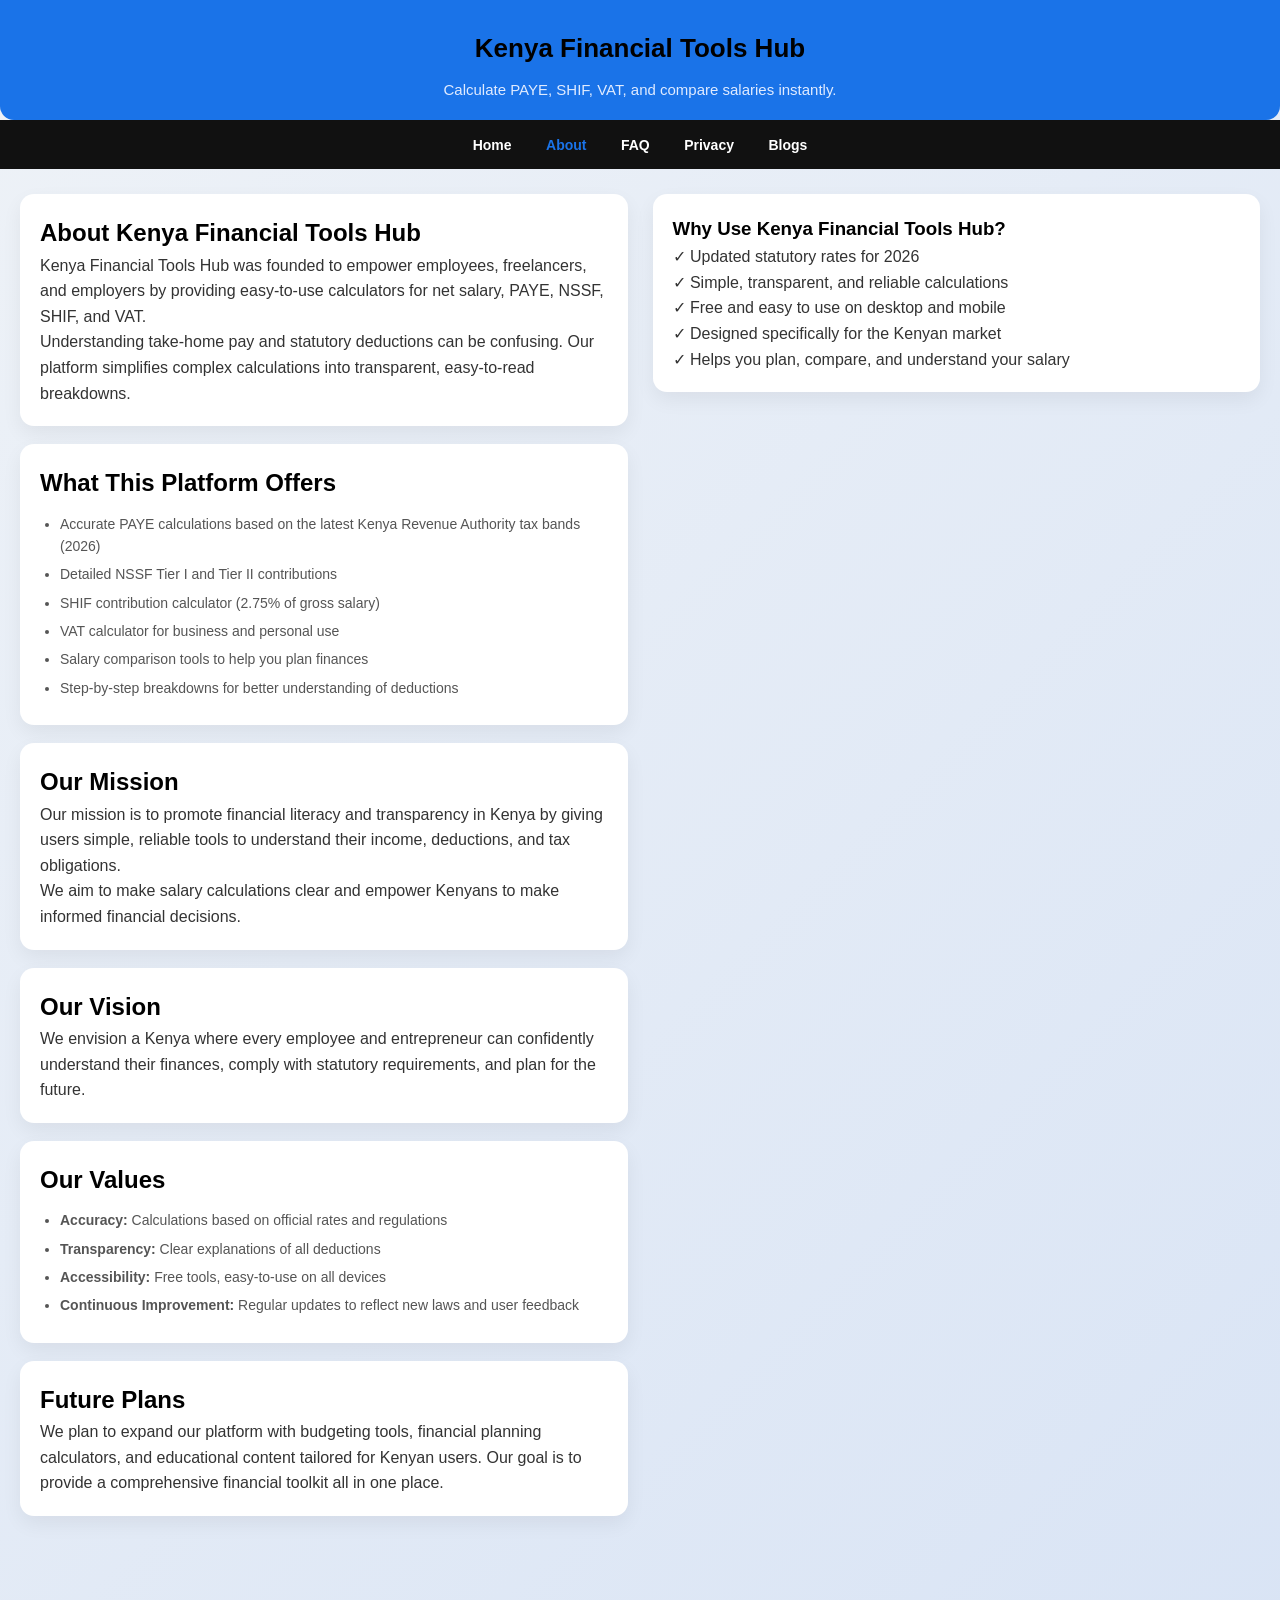
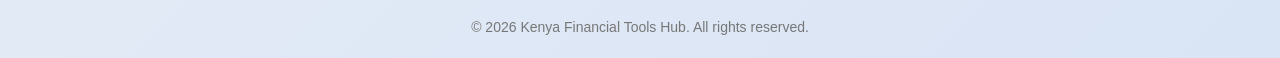
==== about.html @ 0c50e763 "Update about.html" ====
<!DOCTYPE html>
<html lang="en">
<head>
<meta charset="UTF-8">
<meta name="viewport" content="width=device-width, initial-scale=1.0">
<title>About – Kenya Financial Tools Hub</title>
<meta name="description" content="Learn about Kenya Financial Tools Hub and how it helps you calculate PAYE, SHIF, VAT, and net salary accurately while promoting financial awareness.">
<meta name="keywords" content="Kenya salary calculator, PAYE Kenya, SHIF calculator, NSSF 2026, VAT calculator, financial tools Kenya">
<link rel="stylesheet" href="style.css">
</head>

<body>

<header>
  <div class="header-top">
    <h1>Kenya Financial Tools Hub</h1>
    <p>Calculate PAYE, SHIF, VAT, and compare salaries instantly.</p>
  </div>
  <nav>
    <a href="index.html">Home</a>
    <a href="about.html" style="color:#1a73e8;">About</a>
    <a href="faq.html">FAQ</a>
    <a href="privacy.html">Privacy</a>
    <a href="blogs.html">Blogs</a>
  </nav>
</header>

<main class="main-grid">

  <!-- Main Content Column -->
  <section class="info-column">

    <div class="info-card">
      <h2>About Kenya Financial Tools Hub</h2>
      <p>
        Kenya Financial Tools Hub was founded to empower employees, freelancers, and employers
        by providing easy-to-use calculators for net salary, PAYE, NSSF, SHIF, and VAT.
      </p>
      <p>
        Understanding take-home pay and statutory deductions can be confusing. Our platform
        simplifies complex calculations into transparent, easy-to-read breakdowns.
      </p>
    </div>

    <div class="info-card">
      <h2>What This Platform Offers</h2>
      <ul>
        <li>Accurate PAYE calculations based on the latest Kenya Revenue Authority tax bands (2026)</li>
        <li>Detailed NSSF Tier I and Tier II contributions</li>
        <li>SHIF contribution calculator (2.75% of gross salary)</li>
        <li>VAT calculator for business and personal use</li>
        <li>Salary comparison tools to help you plan finances</li>
        <li>Step-by-step breakdowns for better understanding of deductions</li>
      </ul>
    </div>

    <div class="info-card">
      <h2>Our Mission</h2>
      <p>
        Our mission is to promote financial literacy and transparency in Kenya by giving
        users simple, reliable tools to understand their income, deductions, and tax obligations.
      </p>
      <p>
        We aim to make salary calculations clear and empower Kenyans to make informed financial decisions.
      </p>
    </div>

    <div class="info-card">
      <h2>Our Vision</h2>
      <p>
        We envision a Kenya where every employee and entrepreneur can confidently understand
        their finances, comply with statutory requirements, and plan for the future.
      </p>
    </div>

    <div class="info-card">
      <h2>Our Values</h2>
      <ul>
        <li><strong>Accuracy:</strong> Calculations based on official rates and regulations</li>
        <li><strong>Transparency:</strong> Clear explanations of all deductions</li>
        <li><strong>Accessibility:</strong> Free tools, easy-to-use on all devices</li>
        <li><strong>Continuous Improvement:</strong> Regular updates to reflect new laws and user feedback</li>
      </ul>
    </div>

    <div class="info-card">
      <h2>Future Plans</h2>
      <p>
        We plan to expand our platform with budgeting tools, financial planning calculators,
        and educational content tailored for Kenyan users. Our goal is to provide a comprehensive
        financial toolkit all in one place.
      </p>
    </div>

  </section>

  <!-- Right Column (Optional Tips / Highlights) -->
  <section class="calculator-column">
    <div class="calc-card">
      <h3>Why Use Kenya Financial Tools Hub?</h3>
      <p>
        ✓ Updated statutory rates for 2026<br>
        ✓ Simple, transparent, and reliable calculations<br>
        ✓ Free and easy to use on desktop and mobile<br>
        ✓ Designed specifically for the Kenyan market<br>
        ✓ Helps you plan, compare, and understand your salary
      </p>
    </div>
  </section>

</main>

<footer>
  © 2026 Kenya Financial Tools Hub. All rights reserved.
</footer>

</body>
</html>
---- style.css ----
/* ===============================
   GLOBAL RESET
   =============================== */
* {
    box-sizing: border-box;
    margin: 0;
    padding: 0;
}

body {
    font-family: 'Segoe UI', Tahoma, Geneva, Verdana, sans-serif;
    background: linear-gradient(135deg, #eef2f7, #d9e4f5);
    color: #333;
    line-height: 1.6;
}

h1, h2, h3 {
    color: #000;
}

/* ===============================
   HEADER
   =============================== */
header {
    margin-bottom: 20px;
}

.header-top {
    background: #1a73e8;
    color: #fff;
    text-align: center;
    padding: 28px 20px 18px;
    border-bottom-left-radius: 14px;
    border-bottom-right-radius: 14px;
}

.header-top h1 {
    font-size: 26px;
}

.header-top p {
    margin-top: 8px;
    font-size: 15px;
    color: #e0ebff;
}

/* ===============================
   NAVIGATION
   =============================== */
nav {
    background: #111;
    text-align: center;
    padding: 12px 0;
    margin-bottom: 25px;
}

nav a {
    margin: 0 15px;
    text-decoration: none;
    color: #fff;
    font-weight: 600;
    font-size: 14px;
    transition: color 0.2s ease;
}

nav a:hover {
    color: #1a73e8;
}

/* ===============================
   MAIN LAYOUT
   =============================== */
.main-grid {
    display: flex;
    gap: 25px;
    padding: 0 20px 40px;
    max-width: 1300px;
    margin: 0 auto;
    align-items: flex-start;
}

.info-column,
.calculator-column {
    flex: 1;
    display: flex;
    flex-direction: column;
    gap: 18px;
}

/* ===============================
   CARDS
   =============================== */
.info-card,
.calc-card {
    background: #fff;
    padding: 20px;
    border-radius: 14px;
    box-shadow: 0 8px 20px rgba(0, 0, 0, 0.06);
    transition: transform 0.2s ease, box-shadow 0.2s ease;
}

.info-card:hover,
.calc-card:hover {
    transform: translateY(-3px);
    box-shadow: 0 12px 25px rgba(0, 0, 0, 0.12);
}

/* ===============================
   INFO CONTENT
   =============================== */
.info-card ul {
    margin-top: 10px;
    padding-left: 20px;
    list-style: disc;
}

.info-card li {
    margin-bottom: 6px;
    font-size: 14px;
    color: #555;
}

/* ===============================
   FORM ELEMENTS
   =============================== */
.calc-card label {
    display: block;
    font-weight: 600;
    margin-top: 14px;
    font-size: 14px;
}

.calc-card input,
.calc-card select {
    width: 100%;
    padding: 12px;
    margin-top: 6px;
    border-radius: 8px;
    border: 1px solid #ddd;
    font-size: 14px;
    transition: border 0.2s ease;
}

.calc-card input:focus,
.calc-card select:focus {
    outline: none;
    border-color: #1a73e8;
}

.calc-card button {
    width: 100%;
    margin-top: 18px;
    padding: 14px;
    border: none;
    border-radius: 8px;
    background: #1a73e8;
    color: #fff;
    font-weight: 600;
    font-size: 16px;
    cursor: pointer;
    transition: background 0.2s ease, transform 0.1s ease;
}

.calc-card button:hover {
    background: #1558c0;
}

.calc-card button:active {
    transform: scale(0.98);
}

/* ===============================
   RESULTS
   =============================== */
.result-row {
    display: flex;
    justify-content: space-between;
    margin-bottom: 6px;
    font-size: 14px;
    padding: 3px 0;
}

#payeResult,
#shifResult,
#vatResult {
    margin-top: 18px;
    background: #f7faff;
    padding: 15px;
    border-radius: 8px;
    font-weight: 600;
}

.positive p {
    color: green;
}

.negative p {
    color: red;
}

canvas {
    margin-top: 18px;
}

/* ===============================
   RESPONSIVE DESIGN
   =============================== */

/* Tablet & below */
@media (max-width: 1100px) {
    .main-grid {
        flex-direction: column;
    }

    .calculator-column {
        order: 1; /* Calculator appears first */
    }

    .info-column {
        order: 2;
    }
}

/* Mobile optimization */
@media (max-width: 768px) {

    /* Smaller blue header */
    .header-top {
        padding: 18px 15px 14px;
    }

    .header-top h1 {
        font-size: 20px;
    }

    .header-top p {
        font-size: 13px;
        margin-top: 6px;
    }

    nav {
        padding: 10px 0;
        margin-bottom: 20px;
    }

    nav a {
        margin: 0 8px;
        font-size: 13px;
    }

    .calc-card,
    .info-card {
        padding: 16px;
    }

    .calc-card button {
        padding: 12px;
        font-size: 15px;
    }
}
.adsbygoogle {
    min-height: 100px;
}
footer {
    text-align: center;
    padding: 20px;
    font-size: 14px;
    color: #777;
    margin-top: 40px;
}

/* ===============================
   BLOG PAGE
   =============================== */

.blog-card h2 {
    margin-bottom: 10px;
    font-size: 18px;
}

.blog-card p {
    font-size: 14px;
    color: #555;
    margin-bottom: 15px;
}

.read-more {
    display: inline-block;
    text-decoration: none;
    background: #1a73e8;
    color: #fff;
    padding: 8px 14px;
    border-radius: 6px;
    font-size: 13px;
    font-weight: 600;
    transition: background 0.2s ease, transform 0.1s ease;
}

.read-more:hover {
    background: #1558c0;
    transform: translateY(-2px);
}

/* ===============================
   BLOG PAGE (Editorial Style)
   =============================== */

.blog-container {
    max-width: 900px;
    margin: 40px auto;
    padding: 0 20px 60px;
}

.blog-header {
    margin-bottom: 40px;
}

.blog-header h1 {
    font-size: 28px;
    margin-bottom: 10px;
}

.blog-header p {
    color: #666;
    font-size: 15px;
}

.blog-item {
    padding: 30px 0;
    border-bottom: 1px solid #e5e5e5;
}

.blog-item h2 {
    font-size: 20px;
    margin-bottom: 8px;
}

.blog-meta {
    font-size: 13px;
    color: #888;
    margin-bottom: 12px;
}

.blog-item p {
    font-size: 15px;
    color: #444;
    margin-bottom: 15px;
    line-height: 1.7;
}

.blog-link {
    text-decoration: none;
    font-weight: 600;
    font-size: 14px;
    color: #1a73e8;
    transition: color 0.2s ease;
}

.blog-link:hover {
    color: #1558c0;
}

/* ===============================
   BLOG ARTICLE PAGE
   =============================== */

.blog-article {
    max-width: 850px;
    margin: 50px auto;
    padding: 0 20px 60px;
}

.blog-article h1 {
    font-size: 30px;
    margin-bottom: 10px;
}

.article-meta {
    font-size: 13px;
    color: #888;
    margin-bottom: 25px;
}

.blog-article h2 {
    margin-top: 35px;
    margin-bottom: 12px;
    font-size: 20px;
}

.blog-article p {
    font-size: 16px;
    line-height: 1.8;
    color: #444;
    margin-bottom: 18px;
}

.blog-article ul {
    margin-bottom: 20px;
    padding-left: 20px;
}

.blog-article li {
    margin-bottom: 8px;
    line-height: 1.7;
}

.cookie-banner {
  position: fixed;
  bottom: 0;
  left: 0;
  width: 100%;
  background: #1a73e8;
  color: white;
  padding: 15px;
  text-align: center;
  z-index: 9999;
  display: flex;
  justify-content: space-between;
  align-items: center;
  flex-wrap: wrap;
  font-family: sans-serif;
}

.cookie-banner p {
  margin: 0;
  font-size: 14px;
}

.cookie-banner a {
  color: #ffd700;
  text-decoration: underline;
}

.cookie-banner button {
  background: #ffd700;
  color: #1a73e8;
  border: none;
  padding: 8px 15px;
  cursor: pointer;
  border-radius: 4px;
  font-weight: bold;
}
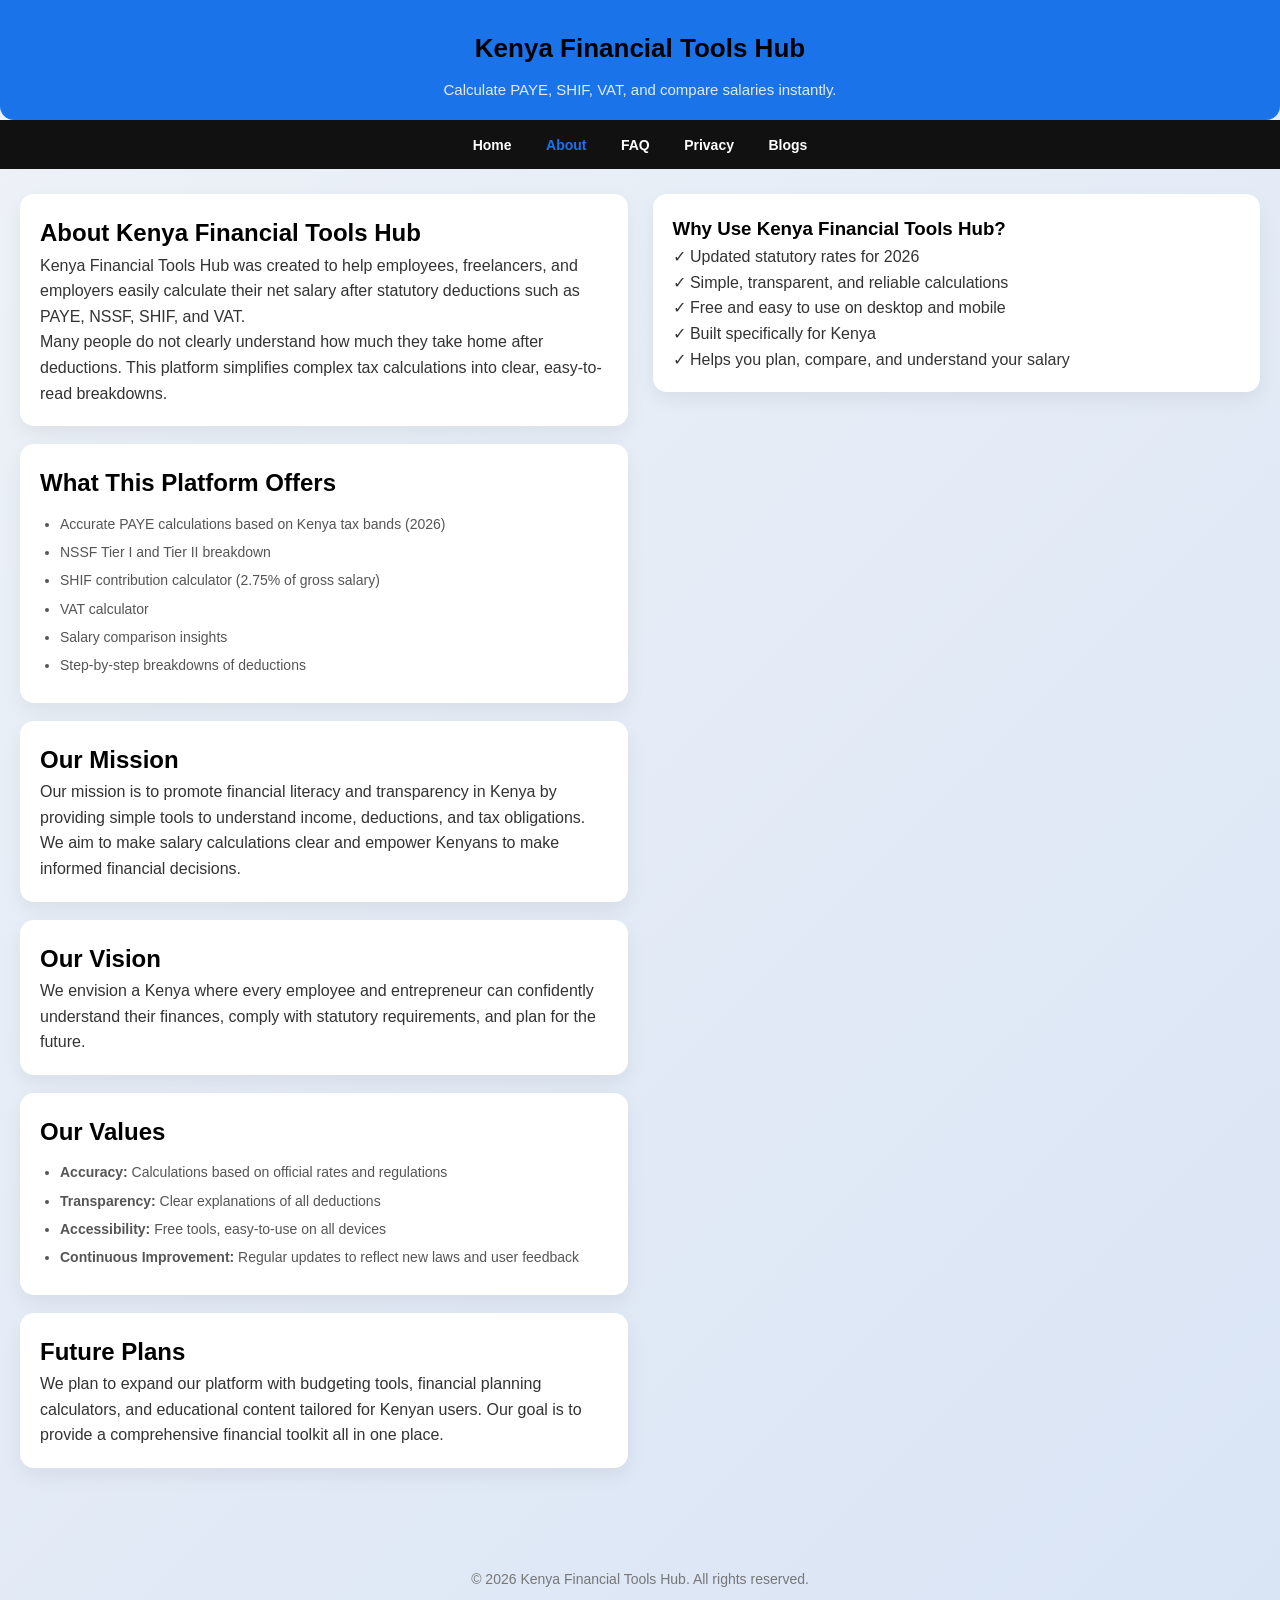
==== commit 9f79372c: "Update about.html" ====
--- a/about.html
+++ b/about.html
@@ -27,38 +27,37 @@
 
 <main class="main-grid">
 
-  <!-- Main Content Column -->
+  <!-- Info Cards -->
   <section class="info-column">
-
     <div class="info-card">
       <h2>About Kenya Financial Tools Hub</h2>
       <p>
-        Kenya Financial Tools Hub was founded to empower employees, freelancers, and employers
-        by providing easy-to-use calculators for net salary, PAYE, NSSF, SHIF, and VAT.
+        Kenya Financial Tools Hub was created to help employees, freelancers, and employers
+        easily calculate their net salary after statutory deductions such as PAYE, NSSF, SHIF, and VAT.
       </p>
       <p>
-        Understanding take-home pay and statutory deductions can be confusing. Our platform
-        simplifies complex calculations into transparent, easy-to-read breakdowns.
+        Many people do not clearly understand how much they take home after deductions.
+        This platform simplifies complex tax calculations into clear, easy-to-read breakdowns.
       </p>
     </div>
 
     <div class="info-card">
       <h2>What This Platform Offers</h2>
       <ul>
-        <li>Accurate PAYE calculations based on the latest Kenya Revenue Authority tax bands (2026)</li>
-        <li>Detailed NSSF Tier I and Tier II contributions</li>
+        <li>Accurate PAYE calculations based on Kenya tax bands (2026)</li>
+        <li>NSSF Tier I and Tier II breakdown</li>
         <li>SHIF contribution calculator (2.75% of gross salary)</li>
-        <li>VAT calculator for business and personal use</li>
-        <li>Salary comparison tools to help you plan finances</li>
-        <li>Step-by-step breakdowns for better understanding of deductions</li>
+        <li>VAT calculator</li>
+        <li>Salary comparison insights</li>
+        <li>Step-by-step breakdowns of deductions</li>
       </ul>
     </div>
 
     <div class="info-card">
       <h2>Our Mission</h2>
       <p>
-        Our mission is to promote financial literacy and transparency in Kenya by giving
-        users simple, reliable tools to understand their income, deductions, and tax obligations.
+        Our mission is to promote financial literacy and transparency in Kenya by providing
+        simple tools to understand income, deductions, and tax obligations.
       </p>
       <p>
         We aim to make salary calculations clear and empower Kenyans to make informed financial decisions.
@@ -91,10 +90,9 @@
         financial toolkit all in one place.
       </p>
     </div>
-
   </section>
 
-  <!-- Right Column (Optional Tips / Highlights) -->
+  <!-- Right Column (Highlights / Benefits) -->
   <section class="calculator-column">
     <div class="calc-card">
       <h3>Why Use Kenya Financial Tools Hub?</h3>
@@ -102,7 +100,7 @@
         ✓ Updated statutory rates for 2026<br>
         ✓ Simple, transparent, and reliable calculations<br>
         ✓ Free and easy to use on desktop and mobile<br>
-        ✓ Designed specifically for the Kenyan market<br>
+        ✓ Built specifically for Kenya<br>
         ✓ Helps you plan, compare, and understand your salary
       </p>
     </div>
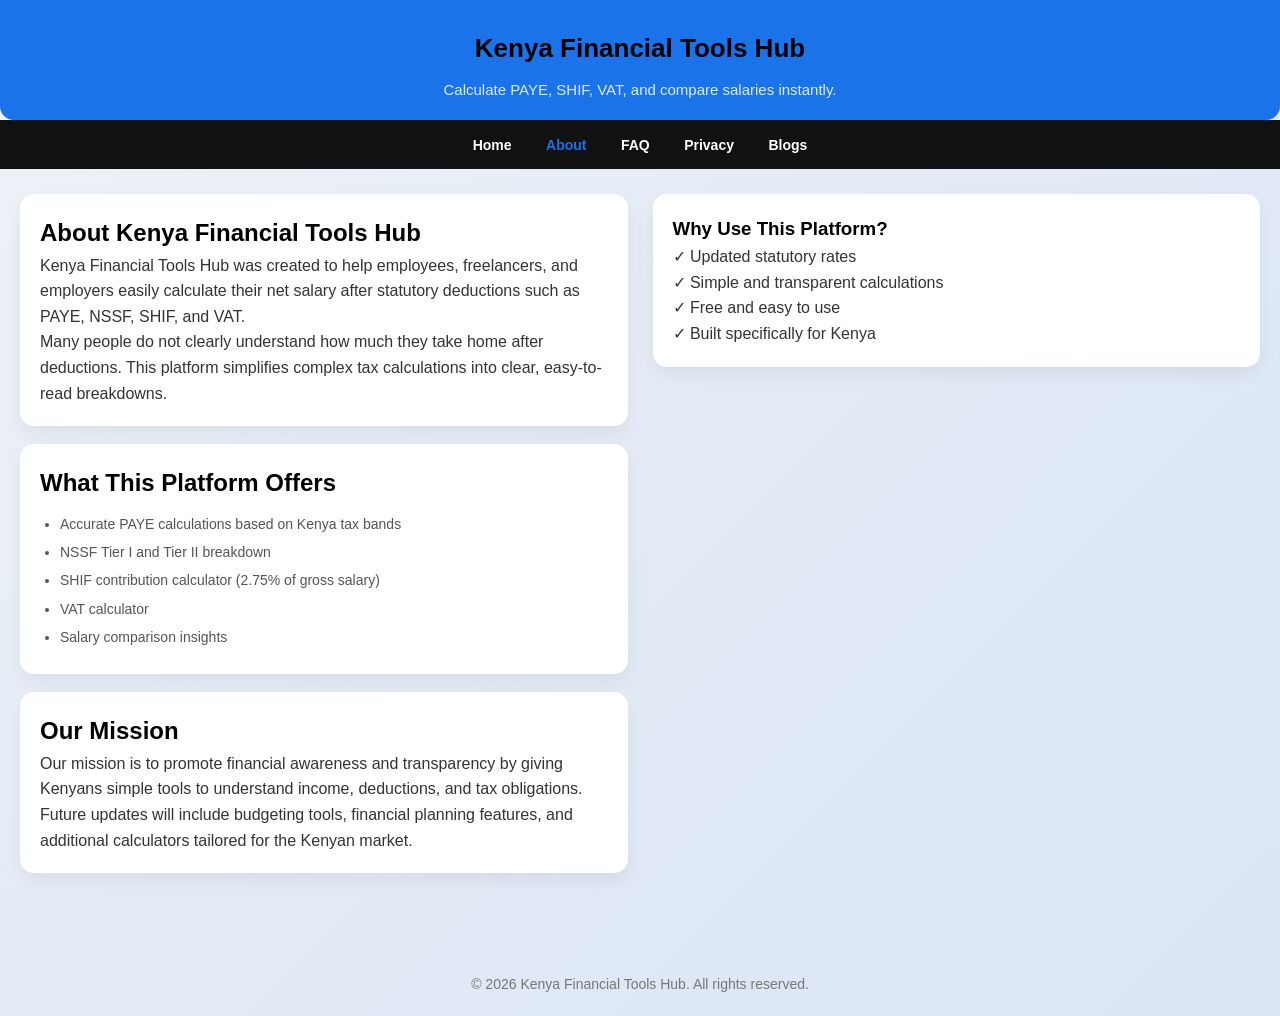
==== commit 0f39cc7b: "Update about.html" ====
--- a/about.html
+++ b/about.html
@@ -4,8 +4,8 @@
 <meta charset="UTF-8">
 <meta name="viewport" content="width=device-width, initial-scale=1.0">
 <title>About – Kenya Financial Tools Hub</title>
-<meta name="description" content="Learn about Kenya Financial Tools Hub and how it helps you calculate PAYE, SHIF, VAT, and net salary accurately while promoting financial awareness.">
-<meta name="keywords" content="Kenya salary calculator, PAYE Kenya, SHIF calculator, NSSF 2026, VAT calculator, financial tools Kenya">
+<meta name="description" content="Learn about Kenya Financial Tools Hub and how it helps you calculate PAYE, SHIF, VAT, and net salary accurately.">
+<meta name="keywords" content="Kenya salary calculator, PAYE Kenya, NSSF 2026, SHIF calculator, financial tools">
 <link rel="stylesheet" href="style.css">
 </head>
 
@@ -27,8 +27,9 @@
 
 <main class="main-grid">
 
-  <!-- Info Cards -->
+  <!-- About Content Column -->
   <section class="info-column">
+
     <div class="info-card">
       <h2>About Kenya Financial Tools Hub</h2>
       <p>
@@ -44,64 +45,37 @@
     <div class="info-card">
       <h2>What This Platform Offers</h2>
       <ul>
-        <li>Accurate PAYE calculations based on Kenya tax bands (2026)</li>
+        <li>Accurate PAYE calculations based on Kenya tax bands</li>
         <li>NSSF Tier I and Tier II breakdown</li>
         <li>SHIF contribution calculator (2.75% of gross salary)</li>
         <li>VAT calculator</li>
         <li>Salary comparison insights</li>
-        <li>Step-by-step breakdowns of deductions</li>
       </ul>
     </div>
 
     <div class="info-card">
       <h2>Our Mission</h2>
       <p>
-        Our mission is to promote financial literacy and transparency in Kenya by providing
-        simple tools to understand income, deductions, and tax obligations.
+        Our mission is to promote financial awareness and transparency by giving
+        Kenyans simple tools to understand income, deductions, and tax obligations.
       </p>
       <p>
-        We aim to make salary calculations clear and empower Kenyans to make informed financial decisions.
+        Future updates will include budgeting tools, financial planning features,
+        and additional calculators tailored for the Kenyan market.
       </p>
     </div>
 
-    <div class="info-card">
-      <h2>Our Vision</h2>
-      <p>
-        We envision a Kenya where every employee and entrepreneur can confidently understand
-        their finances, comply with statutory requirements, and plan for the future.
-      </p>
-    </div>
-
-    <div class="info-card">
-      <h2>Our Values</h2>
-      <ul>
-        <li><strong>Accuracy:</strong> Calculations based on official rates and regulations</li>
-        <li><strong>Transparency:</strong> Clear explanations of all deductions</li>
-        <li><strong>Accessibility:</strong> Free tools, easy-to-use on all devices</li>
-        <li><strong>Continuous Improvement:</strong> Regular updates to reflect new laws and user feedback</li>
-      </ul>
-    </div>
-
-    <div class="info-card">
-      <h2>Future Plans</h2>
-      <p>
-        We plan to expand our platform with budgeting tools, financial planning calculators,
-        and educational content tailored for Kenyan users. Our goal is to provide a comprehensive
-        financial toolkit all in one place.
-      </p>
-    </div>
   </section>
 
-  <!-- Right Column (Highlights / Benefits) -->
+  <!-- Right Column / Highlight Card -->
   <section class="calculator-column">
     <div class="calc-card">
-      <h3>Why Use Kenya Financial Tools Hub?</h3>
+      <h3>Why Use This Platform?</h3>
       <p>
-        ✓ Updated statutory rates for 2026<br>
-        ✓ Simple, transparent, and reliable calculations<br>
-        ✓ Free and easy to use on desktop and mobile<br>
-        ✓ Built specifically for Kenya<br>
-        ✓ Helps you plan, compare, and understand your salary
+        ✓ Updated statutory rates<br>
+        ✓ Simple and transparent calculations<br>
+        ✓ Free and easy to use<br>
+        ✓ Built specifically for Kenya
       </p>
     </div>
   </section>
--- a/style.css
+++ b/style.css
@@ -1,3 +1,4 @@
+
 /* ===============================
    GLOBAL RESET
    =============================== */
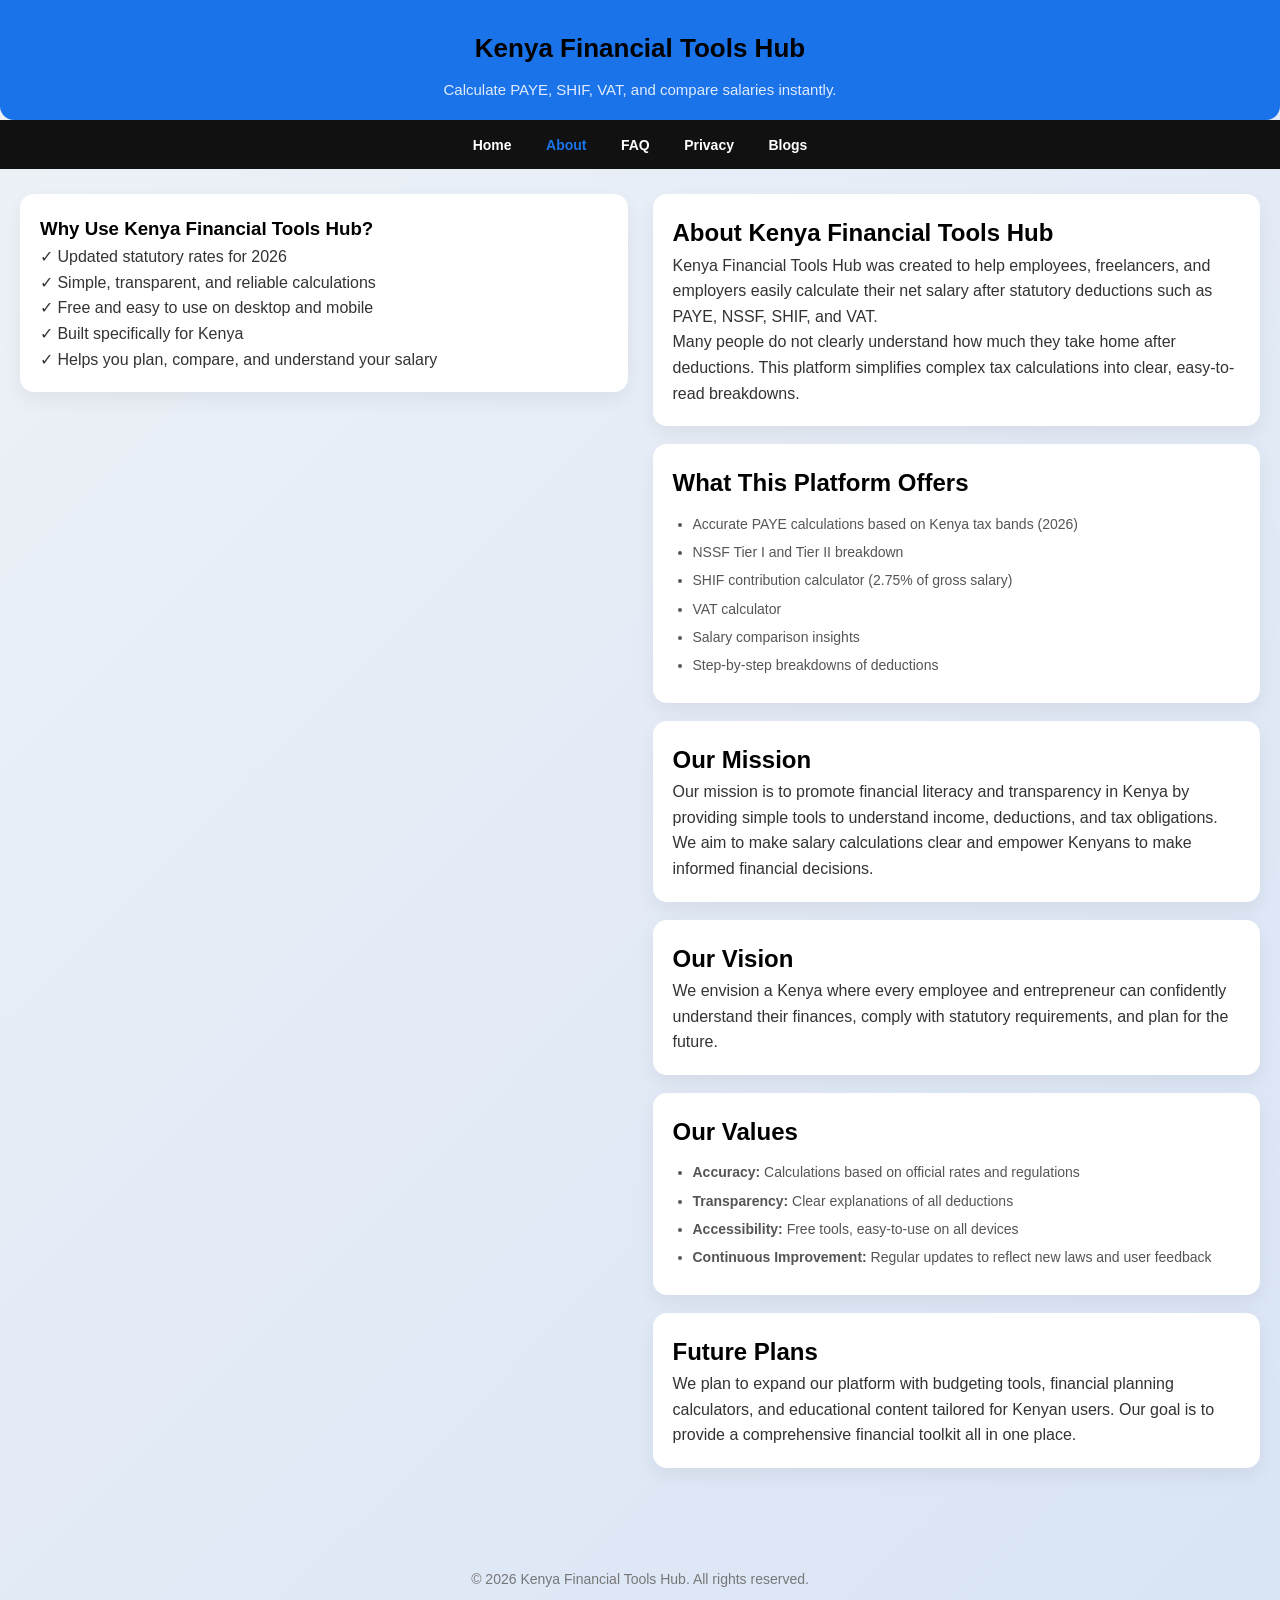
==== commit f60ae214: "Update about.html" ====
--- a/about.html
+++ b/about.html
@@ -4,8 +4,8 @@
 <meta charset="UTF-8">
 <meta name="viewport" content="width=device-width, initial-scale=1.0">
 <title>About – Kenya Financial Tools Hub</title>
-<meta name="description" content="Learn about Kenya Financial Tools Hub and how it helps you calculate PAYE, SHIF, VAT, and net salary accurately.">
-<meta name="keywords" content="Kenya salary calculator, PAYE Kenya, NSSF 2026, SHIF calculator, financial tools">
+<meta name="description" content="Learn about Kenya Financial Tools Hub and how it helps you calculate PAYE, SHIF, VAT, and net salary accurately while promoting financial awareness.">
+<meta name="keywords" content="Kenya salary calculator, PAYE Kenya, SHIF calculator, NSSF 2026, VAT calculator, financial tools Kenya">
 <link rel="stylesheet" href="style.css">
 </head>
 
@@ -27,9 +27,22 @@
 
 <main class="main-grid">
 
-  <!-- About Content Column -->
+  <!-- Left Column: Info Cards -->
   <section class="info-column">
+    <div class="calc-card">
+      <h3>Why Use Kenya Financial Tools Hub?</h3>
+      <p>
+        ✓ Updated statutory rates for 2026<br>
+        ✓ Simple, transparent, and reliable calculations<br>
+        ✓ Free and easy to use on desktop and mobile<br>
+        ✓ Built specifically for Kenya<br>
+        ✓ Helps you plan, compare, and understand your salary
+      </p>
+    </div>
+  </section>
 
+  
+  <section class="info-column">
     <div class="info-card">
       <h2>About Kenya Financial Tools Hub</h2>
       <p>
@@ -45,40 +58,56 @@
     <div class="info-card">
       <h2>What This Platform Offers</h2>
       <ul>
-        <li>Accurate PAYE calculations based on Kenya tax bands</li>
+        <li>Accurate PAYE calculations based on Kenya tax bands (2026)</li>
         <li>NSSF Tier I and Tier II breakdown</li>
         <li>SHIF contribution calculator (2.75% of gross salary)</li>
         <li>VAT calculator</li>
         <li>Salary comparison insights</li>
+        <li>Step-by-step breakdowns of deductions</li>
       </ul>
     </div>
 
     <div class="info-card">
       <h2>Our Mission</h2>
       <p>
-        Our mission is to promote financial awareness and transparency by giving
-        Kenyans simple tools to understand income, deductions, and tax obligations.
+        Our mission is to promote financial literacy and transparency in Kenya by providing
+        simple tools to understand income, deductions, and tax obligations.
       </p>
       <p>
-        Future updates will include budgeting tools, financial planning features,
-        and additional calculators tailored for the Kenyan market.
+        We aim to make salary calculations clear and empower Kenyans to make informed financial decisions.
       </p>
     </div>
 
-  </section>
+    <div class="info-card">
+      <h2>Our Vision</h2>
+      <p>
+        We envision a Kenya where every employee and entrepreneur can confidently understand
+        their finances, comply with statutory requirements, and plan for the future.
+      </p>
+    </div>
 
-  <!-- Right Column / Highlight Card -->
-  <section class="calculator-column">
-    <div class="calc-card">
-      <h3>Why Use This Platform?</h3>
+    <div class="info-card">
+      <h2>Our Values</h2>
+      <ul>
+        <li><strong>Accuracy:</strong> Calculations based on official rates and regulations</li>
+        <li><strong>Transparency:</strong> Clear explanations of all deductions</li>
+        <li><strong>Accessibility:</strong> Free tools, easy-to-use on all devices</li>
+        <li><strong>Continuous Improvement:</strong> Regular updates to reflect new laws and user feedback</li>
+      </ul>
+    </div>
+
+    <div class="info-card">
+      <h2>Future Plans</h2>
       <p>
-        ✓ Updated statutory rates<br>
-        ✓ Simple and transparent calculations<br>
-        ✓ Free and easy to use<br>
-        ✓ Built specifically for Kenya
+        We plan to expand our platform with budgeting tools, financial planning calculators,
+        and educational content tailored for Kenyan users. Our goal is to provide a comprehensive
+        financial toolkit all in one place.
       </p>
     </div>
   </section>
+
+  <!-- Right Column: Highlights / Benefits -->
+
 
 </main>
 
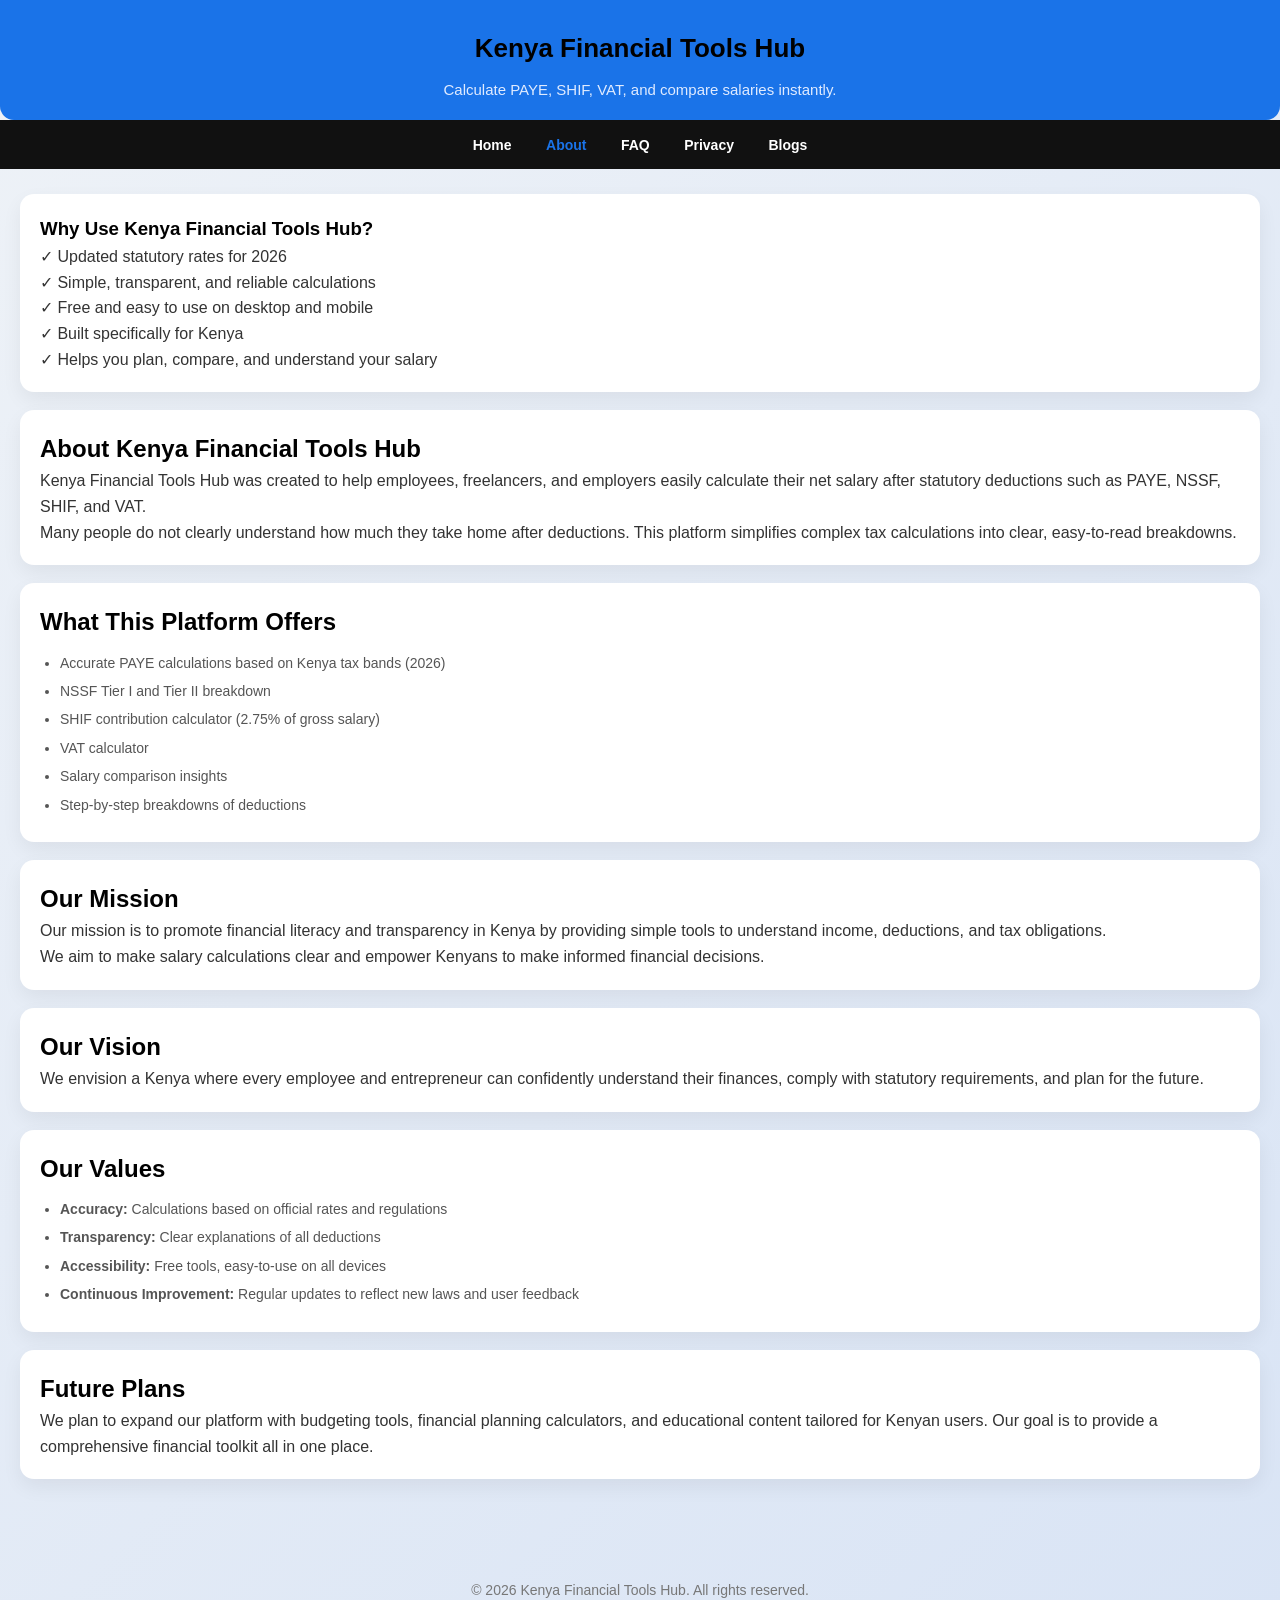
==== commit 51e9f567: "Update about.html" ====
--- a/about.html
+++ b/about.html
@@ -28,8 +28,9 @@
 <main class="main-grid">
 
   <!-- Left Column: Info Cards -->
+  
   <section class="info-column">
-    <div class="calc-card">
+        <div class="info-card">
       <h3>Why Use Kenya Financial Tools Hub?</h3>
       <p>
         ✓ Updated statutory rates for 2026<br>
@@ -39,10 +40,6 @@
         ✓ Helps you plan, compare, and understand your salary
       </p>
     </div>
-  </section>
-
-  
-  <section class="info-column">
     <div class="info-card">
       <h2>About Kenya Financial Tools Hub</h2>
       <p>
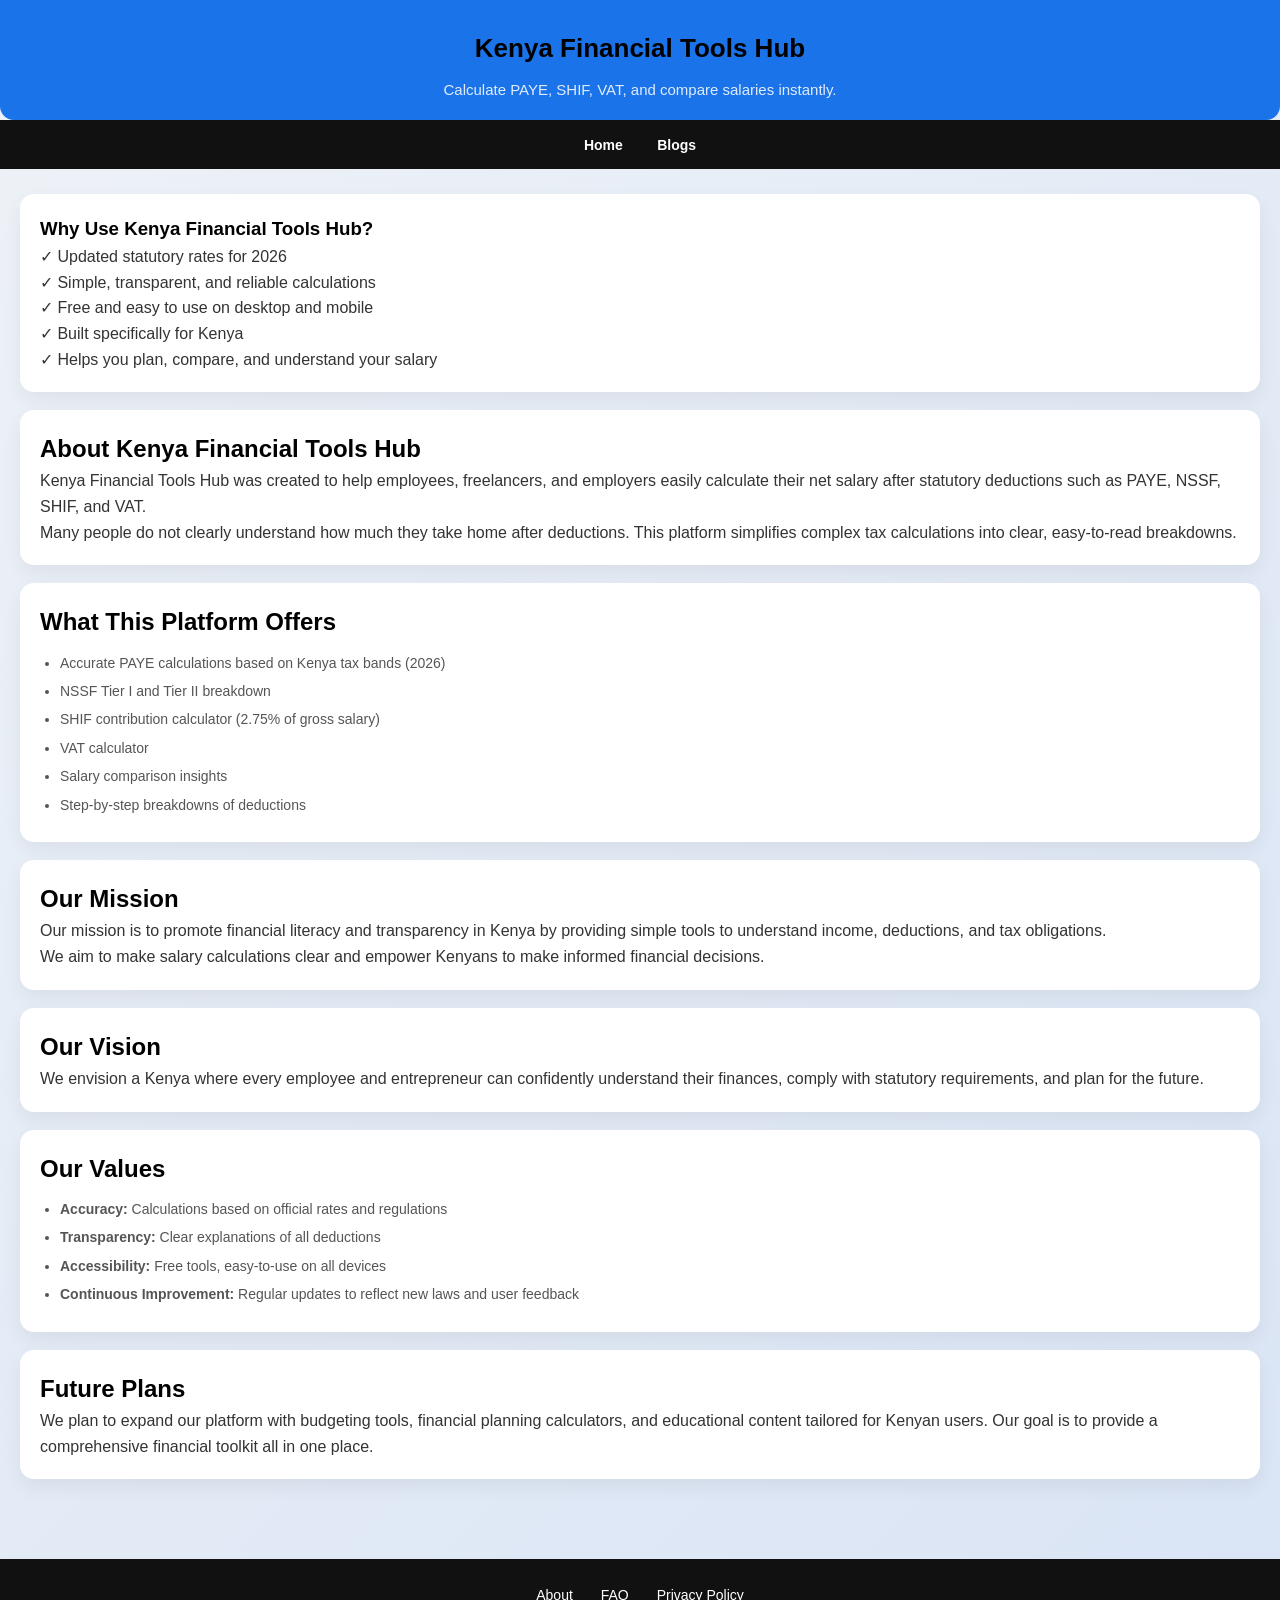
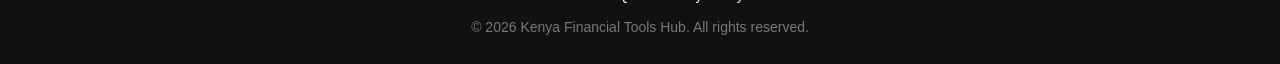
==== commit 73bd6e74: "Update about.html" ====
--- a/about.html
+++ b/about.html
@@ -18,9 +18,7 @@
   </div>
   <nav>
     <a href="index.html">Home</a>
-    <a href="about.html" style="color:#1a73e8;">About</a>
-    <a href="faq.html">FAQ</a>
-    <a href="privacy.html">Privacy</a>
+
     <a href="blogs.html">Blogs</a>
   </nav>
 </header>
@@ -109,7 +107,14 @@
 </main>
 
 <footer>
-  © 2026 Kenya Financial Tools Hub. All rights reserved.
+  <div class="footer-links">
+    <a href="about.html">About</a>
+    <a href="faq.html">FAQ</a>
+    <a href="privacy.html">Privacy Policy</a>
+  </div>
+
+  <p>© 2026 Kenya Financial Tools Hub. All rights reserved.</p>
+
 </footer>
 
 </body>
--- a/style.css
+++ b/style.css
@@ -264,10 +264,27 @@
 }
 footer {
     text-align: center;
-    padding: 20px;
+    padding: 25px 20px;
     font-size: 14px;
     color: #777;
     margin-top: 40px;
+    background: #111;
+}
+
+.footer-links {
+    margin-bottom: 10px;
+}
+
+.footer-links a {
+    color: #fff;
+    text-decoration: none;
+    margin: 0 12px;
+    font-weight: 500;
+    font-size: 14px;
+}
+
+.footer-links a:hover {
+    color: #1a73e8;
 }
 
 /* ===============================
@@ -441,3 +458,32 @@
   border-radius: 4px;
   font-weight: bold;
 }
+
+.result-card {
+  background: #f1f3f6;
+  padding: 20px;
+  border-radius: 10px;
+  margin-top: 15px;
+}
+
+.result-card h3 {
+  margin-bottom: 15px;
+}
+
+.result-row {
+  display: flex;
+  justify-content: space-between;
+  padding: 6px 0;
+}
+
+.result-row span {
+  color: #333;
+}
+
+.result-row.total {
+  margin-top: 10px;
+  padding-top: 10px;
+  border-top: 1px solid #ccc;
+  font-weight: bold;
+}
+
